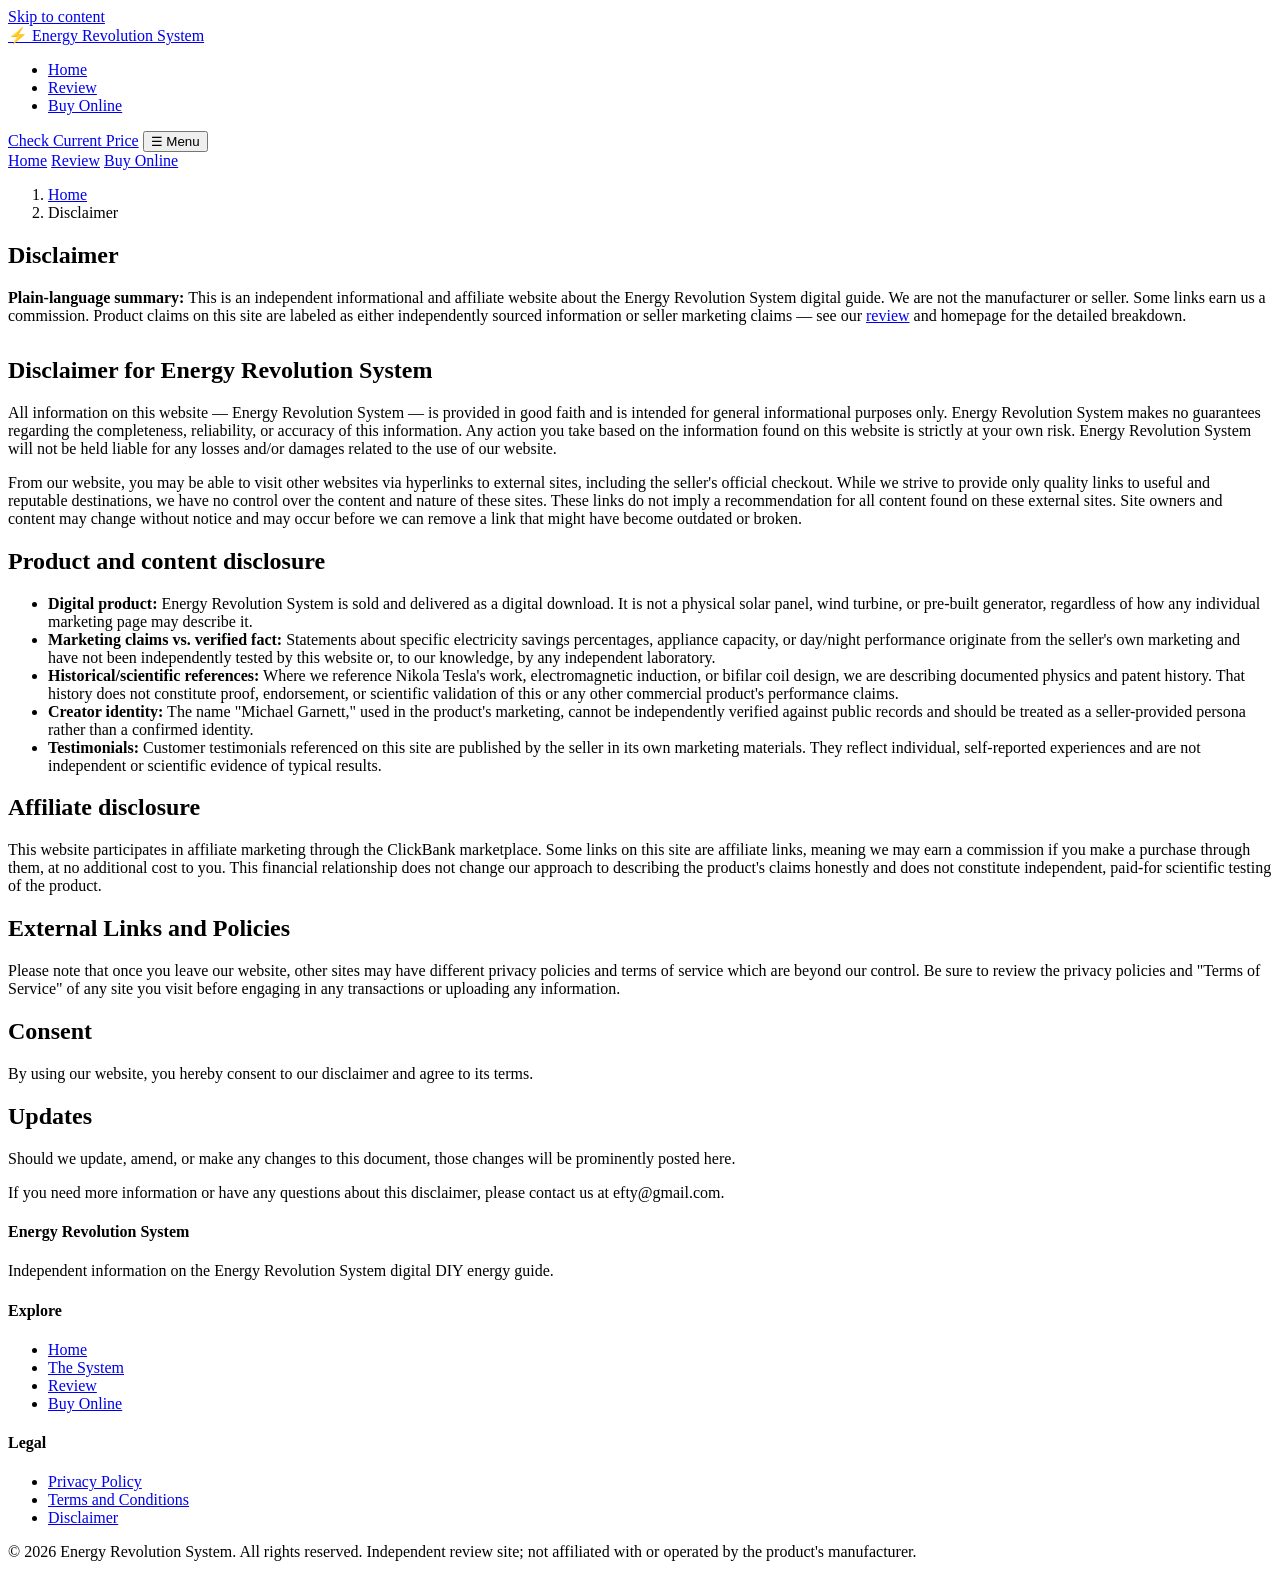
==== Disclaimer.html @ c6d01a48 "Add files via upload" ====
<!DOCTYPE html>
<html lang="en-US">
<head>
<meta charset="UTF-8">
<meta name="viewport" content="width=device-width, initial-scale=1">
<title>Disclaimer | Energy Revolution System</title>
<meta name="description" content="Disclaimer for the Energy Revolution System informational website, including affiliate, product-claim and content disclosures.">
<meta name="robots" content="index,follow">
<link rel="canonical" href="https://energyrevolotionsystem.com/Disclaimer.html">
<meta property="og:type" content="article">
<meta property="og:site_name" content="Energy Revolution System">
<meta property="og:title" content="Disclaimer | Energy Revolution System">
<meta property="og:description" content="Disclaimer for the Energy Revolution System informational website, including affiliate, product-claim and content disclosures.">
<meta property="og:url" content="https://energyrevolotionsystem.com/Disclaimer.html">
<meta property="og:image" content="https://energyrevolotionsystem.com/assets/images/ers-cover-bundle-1.webp">
<meta property="og:image:alt" content="Energy Revolution System logo">
<meta name="twitter:card" content="summary">
<meta name="twitter:title" content="Disclaimer | Energy Revolution System">
<meta name="twitter:description" content="Affiliate, product-claim and content disclosures for this informational website.">
<meta name="twitter:image" content="https://energyrevolotionsystem.com/assets/images/ers-cover-bundle-1.webp">
<link rel="icon" href="assets/images/ers-cover-bundle-1.webp">
<link rel="preload" href="https://fonts.googleapis.com/css?family=Jost:400,500,600,700,800&display=swap" as="style" onload="this.onload=null;this.rel='stylesheet'">
<noscript><link rel="stylesheet" href="https://fonts.googleapis.com/css?family=Jost:400,500,600,700,800&display=swap"></noscript>
<link rel="stylesheet" href="assets/theme/css/site.css">
</head>
<body>
<a class="skip-link" href="#main">Skip to content</a>
<header class="site-header">
  <div class="container nav-wrap">
    <a class="brand" href="index.html"><span class="mark">⚡</span> Energy Revolution System</a>
    <nav aria-label="Primary">
      <ul class="nav-links">
        <li><a href="index.html">Home</a></li>
        <li><a href="energyrevolutionsystemreview.html">Review</a></li>
        <li><a href="energyrevolutionsystembuyonline.html">Buy Online</a></li>
      </ul>
    </nav>
    <a class="btn btn-cta nav-cta" href="https://94fb6a1w03vlnv56-ogf2p9pa5.hop.clickbank.net" rel="sponsored noopener" target="_blank">Check Current Price</a>
    <button class="nav-toggle" aria-expanded="false" aria-controls="mobilePanel">☰ Menu</button>
  </div>
  <div class="mobile-panel" id="mobilePanel">
    <a href="index.html">Home</a>
    <a href="energyrevolutionsystemreview.html">Review</a>
    <a href="energyrevolutionsystembuyonline.html">Buy Online</a>
  </div>
</header>

<nav class="breadcrumbs" aria-label="Breadcrumb">
  <div class="container"><ol><li><a href="index.html">Home</a></li><li aria-current="page">Disclaimer</li></ol></div>
</nav>

<main id="main">
<section class="tight">
  <div class="container-narrow">
    <h1>Disclaimer</h1>

    <div class="disclosure" style="margin-bottom:2em">
      <strong>Plain-language summary:</strong> This is an independent informational and affiliate website about the Energy Revolution System digital guide. We are not the manufacturer or seller. Some links earn us a commission. Product claims on this site are labeled as either independently sourced information or seller marketing claims — see our <a href="energyrevolutionsystemreview.html">review</a> and homepage for the detailed breakdown.
    </div>

    <h2>Disclaimer for Energy Revolution System</h2>
    <p>All information on this website — Energy Revolution System — is provided in good faith and is intended for general informational purposes only. Energy Revolution System makes no guarantees regarding the completeness, reliability, or accuracy of this information. Any action you take based on the information found on this website is strictly at your own risk. Energy Revolution System will not be held liable for any losses and/or damages related to the use of our website.</p>

    <p>From our website, you may be able to visit other websites via hyperlinks to external sites, including the seller's official checkout. While we strive to provide only quality links to useful and reputable destinations, we have no control over the content and nature of these sites. These links do not imply a recommendation for all content found on these external sites. Site owners and content may change without notice and may occur before we can remove a link that might have become outdated or broken.</p>

    <h2>Product and content disclosure</h2>
    <ul>
      <li><strong>Digital product:</strong> Energy Revolution System is sold and delivered as a digital download. It is not a physical solar panel, wind turbine, or pre-built generator, regardless of how any individual marketing page may describe it.</li>
      <li><strong>Marketing claims vs. verified fact:</strong> Statements about specific electricity savings percentages, appliance capacity, or day/night performance originate from the seller's own marketing and have not been independently tested by this website or, to our knowledge, by any independent laboratory.</li>
      <li><strong>Historical/scientific references:</strong> Where we reference Nikola Tesla's work, electromagnetic induction, or bifilar coil design, we are describing documented physics and patent history. That history does not constitute proof, endorsement, or scientific validation of this or any other commercial product's performance claims.</li>
      <li><strong>Creator identity:</strong> The name "Michael Garnett," used in the product's marketing, cannot be independently verified against public records and should be treated as a seller-provided persona rather than a confirmed identity.</li>
      <li><strong>Testimonials:</strong> Customer testimonials referenced on this site are published by the seller in its own marketing materials. They reflect individual, self-reported experiences and are not independent or scientific evidence of typical results.</li>
    </ul>

    <h2>Affiliate disclosure</h2>
    <p>This website participates in affiliate marketing through the ClickBank marketplace. Some links on this site are affiliate links, meaning we may earn a commission if you make a purchase through them, at no additional cost to you. This financial relationship does not change our approach to describing the product's claims honestly and does not constitute independent, paid-for scientific testing of the product.</p>

    <h2>External Links and Policies</h2>
    <p>Please note that once you leave our website, other sites may have different privacy policies and terms of service which are beyond our control. Be sure to review the privacy policies and "Terms of Service" of any site you visit before engaging in any transactions or uploading any information.</p>

    <h2>Consent</h2>
    <p>By using our website, you hereby consent to our disclaimer and agree to its terms.</p>

    <h2>Updates</h2>
    <p>Should we update, amend, or make any changes to this document, those changes will be prominently posted here.</p>

    <p class="small muted">If you need more information or have any questions about this disclaimer, please contact us at efty@gmail.com.</p>
  </div>
</section>
</main>

<footer class="site-footer">
  <div class="container foot-cols">
    <div><h4>Energy Revolution System</h4><p class="small">Independent information on the Energy Revolution System digital DIY energy guide.</p></div>
    <div><h4>Explore</h4><ul class="foot-links">
      <li><a href="index.html">Home</a></li>
      <li><a href="energyrevolutionsystem.html">The System</a></li>
      <li><a href="energyrevolutionsystemreview.html">Review</a></li>
      <li><a href="energyrevolutionsystembuyonline.html">Buy Online</a></li>
    </ul></div>
    <div><h4>Legal</h4><ul class="foot-links">
      <li><a href="PrivacyPolicy.html">Privacy Policy</a></li>
      <li><a href="TermsAndConditions.html">Terms and Conditions</a></li>
      <li><a href="Disclaimer.html">Disclaimer</a></li>
    </ul></div>
  </div>
  <div class="container foot-bottom">© 2026 Energy Revolution System. All rights reserved. Independent review site; not affiliated with or operated by the product's manufacturer.</div>
</footer>
<script src="assets/theme/js/site.js"></script>
</body>
</html>
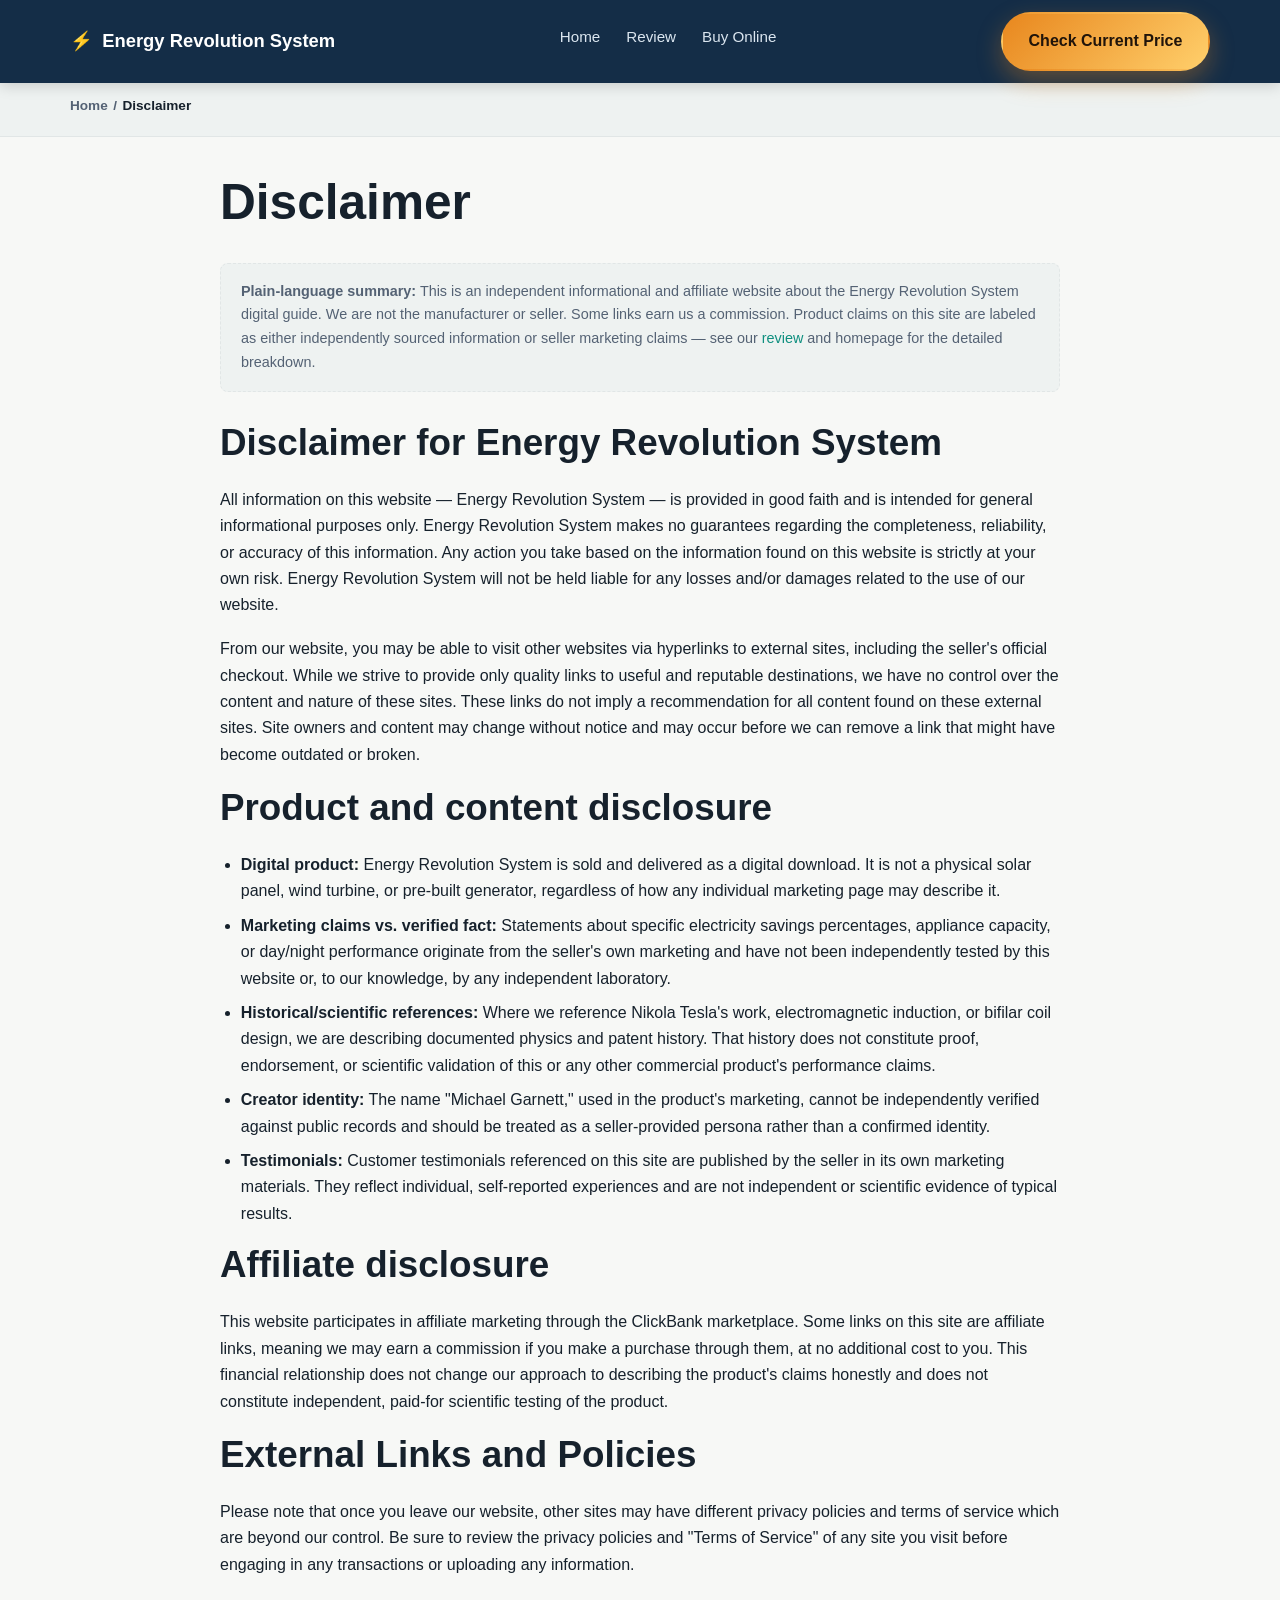
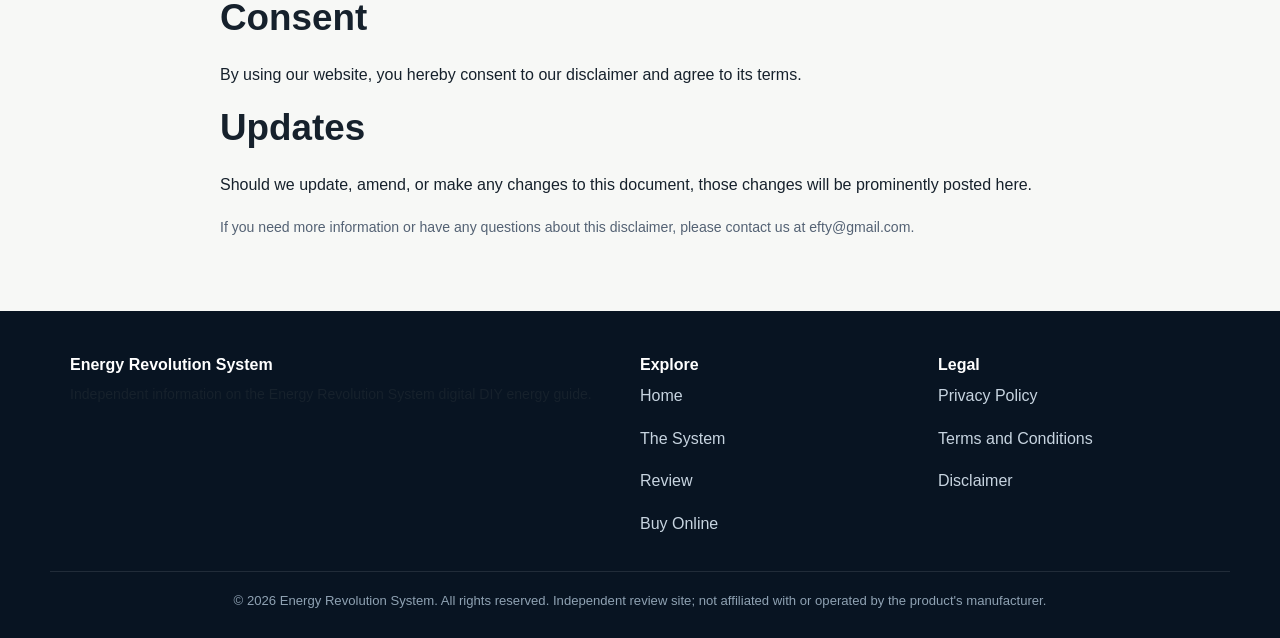
==== commit 3affdde1: "Update Disclaimer.html" ====
--- a/Disclaimer.html
+++ b/Disclaimer.html
@@ -6,18 +6,18 @@
 <title>Disclaimer | Energy Revolution System</title>
 <meta name="description" content="Disclaimer for the Energy Revolution System informational website, including affiliate, product-claim and content disclosures.">
 <meta name="robots" content="index,follow">
-<link rel="canonical" href="https://energyrevolotionsystem.com/Disclaimer.html">
+<link rel="canonical" href="https://energerevolutionsystem.com/Disclaimer.html">
 <meta property="og:type" content="article">
 <meta property="og:site_name" content="Energy Revolution System">
 <meta property="og:title" content="Disclaimer | Energy Revolution System">
 <meta property="og:description" content="Disclaimer for the Energy Revolution System informational website, including affiliate, product-claim and content disclosures.">
-<meta property="og:url" content="https://energyrevolotionsystem.com/Disclaimer.html">
-<meta property="og:image" content="https://energyrevolotionsystem.com/assets/images/ers-cover-bundle-1.webp">
+<meta property="og:url" content="https://energerevolutionsystem.com/Disclaimer.html">
+<meta property="og:image" content="https://energerevolutionsystem.com/assets/images/ers-cover-bundle-1.webp">
 <meta property="og:image:alt" content="Energy Revolution System logo">
 <meta name="twitter:card" content="summary">
 <meta name="twitter:title" content="Disclaimer | Energy Revolution System">
 <meta name="twitter:description" content="Affiliate, product-claim and content disclosures for this informational website.">
-<meta name="twitter:image" content="https://energyrevolotionsystem.com/assets/images/ers-cover-bundle-1.webp">
+<meta name="twitter:image" content="https://energerevolutionsystem.com/assets/images/ers-cover-bundle-1.webp">
 <link rel="icon" href="assets/images/ers-cover-bundle-1.webp">
 <link rel="preload" href="https://fonts.googleapis.com/css?family=Jost:400,500,600,700,800&display=swap" as="style" onload="this.onload=null;this.rel='stylesheet'">
 <noscript><link rel="stylesheet" href="https://fonts.googleapis.com/css?family=Jost:400,500,600,700,800&display=swap"></noscript>
@@ -31,17 +31,17 @@
     <nav aria-label="Primary">
       <ul class="nav-links">
         <li><a href="index.html">Home</a></li>
-        <li><a href="energyrevolutionsystemreview.html">Review</a></li>
-        <li><a href="energyrevolutionsystembuyonline.html">Buy Online</a></li>
+        <li><a href="energerevolutionsystemreview.html">Review</a></li>
+        <li><a href="energerevolutionsystembuyonline.html">Buy Online</a></li>
       </ul>
     </nav>
-    <a class="btn btn-cta nav-cta" href="https://94fb6a1w03vlnv56-ogf2p9pa5.hop.clickbank.net" rel="sponsored noopener" target="_blank">Check Current Price</a>
+    <a class="btn btn-cta nav-cta" href="https://5dfe84-lojepfsdaodrkek5uc3.hop.clickbank.net" rel="sponsored noopener" target="_blank">Check Current Price</a>
     <button class="nav-toggle" aria-expanded="false" aria-controls="mobilePanel">☰ Menu</button>
   </div>
   <div class="mobile-panel" id="mobilePanel">
     <a href="index.html">Home</a>
-    <a href="energyrevolutionsystemreview.html">Review</a>
-    <a href="energyrevolutionsystembuyonline.html">Buy Online</a>
+    <a href="energerevolutionsystemreview.html">Review</a>
+    <a href="energerevolutionsystembuyonline.html">Buy Online</a>
   </div>
 </header>
 
@@ -55,7 +55,7 @@
     <h1>Disclaimer</h1>
 
     <div class="disclosure" style="margin-bottom:2em">
-      <strong>Plain-language summary:</strong> This is an independent informational and affiliate website about the Energy Revolution System digital guide. We are not the manufacturer or seller. Some links earn us a commission. Product claims on this site are labeled as either independently sourced information or seller marketing claims — see our <a href="energyrevolutionsystemreview.html">review</a> and homepage for the detailed breakdown.
+      <strong>Plain-language summary:</strong> This is an independent informational and affiliate website about the Energy Revolution System digital guide. We are not the manufacturer or seller. Some links earn us a commission. Product claims on this site are labeled as either independently sourced information or seller marketing claims — see our <a href="energerevolutionsystemreview.html">review</a> and homepage for the detailed breakdown.
     </div>
 
     <h2>Disclaimer for Energy Revolution System</h2>
@@ -94,9 +94,9 @@
     <div><h4>Energy Revolution System</h4><p class="small">Independent information on the Energy Revolution System digital DIY energy guide.</p></div>
     <div><h4>Explore</h4><ul class="foot-links">
       <li><a href="index.html">Home</a></li>
-      <li><a href="energyrevolutionsystem.html">The System</a></li>
-      <li><a href="energyrevolutionsystemreview.html">Review</a></li>
-      <li><a href="energyrevolutionsystembuyonline.html">Buy Online</a></li>
+      <li><a href="energerevolutionsystem.html">The System</a></li>
+      <li><a href="energerevolutionsystemreview.html">Review</a></li>
+      <li><a href="energerevolutionsystembuyonline.html">Buy Online</a></li>
     </ul></div>
     <div><h4>Legal</h4><ul class="foot-links">
       <li><a href="PrivacyPolicy.html">Privacy Policy</a></li>
--- a/assets/theme/css/site.css
+++ b/assets/theme/css/site.css
@@ -0,0 +1,255 @@
+/* Energy Revolution System — site design system (2026 rebuild) */
+
+:root{
+  --primary:#0b2540;
+  --primary-2:#123a63;
+  --secondary:#0e8f7f;
+  --accent:#f2a93b;
+  --accent-2:#ffcf6b;
+  --background:#f7f8f6;
+  --surface:#ffffff;
+  --surface-2:#eef2f1;
+  --text:#16212c;
+  --muted:#546274;
+  --border:#e1e6e6;
+  --cta:#e8871e;
+  --cta-hover:#cf7412;
+  --success:#1a7a4c;
+  --danger:#b3261e;
+  --radius:14px;
+  --radius-sm:8px;
+  --shadow-sm:0 2px 10px rgba(11,37,64,.06);
+  --shadow-md:0 10px 30px rgba(11,37,64,.10);
+  --shadow-lg:0 20px 50px rgba(11,37,64,.16);
+  --max:1180px;
+  color-scheme: light;
+}
+
+@media (prefers-color-scheme: dark){
+  :root:not([data-theme="light"]){
+    --background:#0d1520;
+    --surface:#121c28;
+    --surface-2:#182432;
+    --text:#eef3f7;
+    --muted:#a9b7c4;
+    --border:#22303f;
+    --shadow-sm:0 2px 10px rgba(0,0,0,.35);
+    --shadow-md:0 10px 30px rgba(0,0,0,.45);
+    --shadow-lg:0 20px 50px rgba(0,0,0,.55);
+  }
+}
+:root[data-theme="dark"]{
+  --background:#0d1520;
+  --surface:#121c28;
+  --surface-2:#182432;
+  --text:#eef3f7;
+  --muted:#a9b7c4;
+  --border:#22303f;
+  --shadow-sm:0 2px 10px rgba(0,0,0,.35);
+  --shadow-md:0 10px 30px rgba(0,0,0,.45);
+  --shadow-lg:0 20px 50px rgba(0,0,0,.55);
+}
+
+*,*::before,*::after{box-sizing:border-box}
+html{scroll-behavior:smooth}
+body{
+  margin:0;
+  background:var(--background);
+  color:var(--text);
+  font-family:"Jost",-apple-system,BlinkMacSystemFont,"Segoe UI",Roboto,Arial,sans-serif;
+  font-size:16px;
+  line-height:1.65;
+  -webkit-font-smoothing:antialiased;
+}
+img{max-width:100%;height:auto;display:block}
+a{color:var(--secondary);text-decoration:none}
+a:hover{text-decoration:underline}
+.container{max-width:var(--max);margin:0 auto;padding-inline:20px}
+.container-narrow{max-width:880px;margin:0 auto;padding-inline:20px}
+section{padding-block:64px}
+section.tight{padding-block:36px}
+h1,h2,h3,h4,h5{font-family:"Jost",sans-serif;line-height:1.2;font-weight:700;color:var(--text);margin:0 0 .6em}
+h1{font-size:clamp(1.9rem,4.6vw,3.1rem)}
+h2{font-size:clamp(1.5rem,3.2vw,2.3rem)}
+h3{font-size:clamp(1.2rem,2.2vw,1.5rem)}
+p{margin:0 0 1.1em;color:var(--text)}
+.lead{font-size:1.15rem;color:var(--muted)}
+.muted{color:var(--muted)}
+ul,ol{padding-left:1.3em}
+li{margin-bottom:.5em}
+.eyebrow{
+  display:inline-block;font-size:.8rem;font-weight:700;letter-spacing:.08em;text-transform:uppercase;
+  color:var(--accent);background:rgba(242,169,59,.12);border:1px solid rgba(242,169,59,.35);
+  padding:.35em .9em;border-radius:999px;margin-bottom:1em;
+}
+.section-head{max-width:760px;margin:0 auto 2.2em;text-align:center}
+.section-head.left{text-align:left;margin-inline:0}
+
+a:focus-visible,button:focus-visible,summary:focus-visible{outline:3px solid var(--accent);outline-offset:2px}
+
+/* Skip link */
+.skip-link{position:absolute;left:-999px;top:auto;background:var(--primary);color:#fff;padding:10px 16px;z-index:2000;border-radius:0 0 8px 0}
+.skip-link:focus{left:0;top:0}
+
+/* Header / Nav */
+.site-header{position:sticky;top:0;z-index:1000;background:rgba(11,37,64,.96);backdrop-filter:saturate(140%) blur(6px);box-shadow:0 2px 14px rgba(0,0,0,.18)}
+.nav-wrap{display:flex;align-items:center;justify-content:space-between;gap:16px;padding-block:12px}
+.brand{color:#fff;font-weight:700;font-size:1.15rem;display:flex;align-items:center;gap:.5em}
+.brand:hover{text-decoration:none;opacity:.9}
+.brand .mark{color:var(--accent)}
+.nav-links{display:none;gap:26px;list-style:none;margin:0;padding:0;align-items:center}
+.nav-links a{color:#dbe6f0;font-weight:500;font-size:.95rem}
+.nav-links a:hover{color:#fff}
+.nav-cta{display:none}
+.nav-toggle{background:none;border:1px solid rgba(255,255,255,.35);color:#fff;border-radius:8px;padding:8px 12px;font-size:1rem}
+.mobile-panel{display:none;flex-direction:column;gap:14px;padding:18px 20px 22px;background:var(--primary)}
+.mobile-panel.open{display:flex}
+.mobile-panel a{color:#e7eef5;font-weight:600}
+.mobile-panel .btn{align-self:flex-start}
+@media (min-width:940px){
+  .nav-links{display:flex}
+  .nav-cta{display:inline-flex}
+  .nav-toggle{display:none}
+  .mobile-panel{display:none!important}
+}
+
+/* Buttons */
+.btn{
+  display:inline-flex;align-items:center;justify-content:center;gap:.5em;
+  font-weight:700;font-size:1rem;padding:.9em 1.6em;border-radius:999px;border:2px solid transparent;
+  cursor:pointer;transition:transform .15s ease, box-shadow .15s ease, background .15s ease;text-decoration:none;
+}
+.btn:hover{text-decoration:none;transform:translateY(-1px)}
+.btn-cta{background:linear-gradient(135deg,var(--cta),var(--accent-2));color:#20140a;box-shadow:0 10px 24px rgba(232,135,30,.35)}
+.btn-cta:hover{background:linear-gradient(135deg,var(--cta-hover),var(--accent));color:#20140a}
+.btn-outline{border-color:rgba(255,255,255,.55);color:#fff;background:transparent}
+.btn-outline:hover{background:rgba(255,255,255,.1);color:#fff}
+.btn-secondary{background:var(--surface-2);color:var(--text);border-color:var(--border)}
+.btn-secondary:hover{background:var(--border)}
+.btn-block{width:100%}
+.btn-sm{padding:.6em 1.2em;font-size:.9rem}
+
+/* Hero */
+.hero{
+  background:
+    radial-gradient(1100px 550px at 85% -10%, rgba(14,143,127,.35), transparent 60%),
+    radial-gradient(900px 500px at 10% 110%, rgba(242,169,59,.18), transparent 55%),
+    linear-gradient(160deg,#081627,var(--primary) 55%,#0d3455);
+  color:#f2f6fa;padding-block:72px 60px;
+}
+.hero .container{display:grid;gap:34px;align-items:center}
+.hero h1{color:#fff}
+.hero .lead{color:#c9d8e6;font-size:1.12rem}
+.hero-badges{display:flex;flex-wrap:wrap;gap:10px;margin:1.2em 0}
+.hero-badge{font-size:.82rem;color:#dfeaf3;background:rgba(255,255,255,.08);border:1px solid rgba(255,255,255,.18);padding:.4em .9em;border-radius:999px}
+.hero-ctas{display:flex;flex-wrap:wrap;gap:14px;margin-top:1.4em}
+.hero-media{position:relative}
+.hero-media img{border-radius:var(--radius);box-shadow:var(--shadow-lg)}
+.hero-note{font-size:.82rem;color:#a9bccb;margin-top:.8em}
+@media (min-width:900px){ .hero .container{grid-template-columns:1.1fr .9fr} }
+
+/* Breadcrumbs */
+.breadcrumbs{background:var(--surface-2);border-bottom:1px solid var(--border)}
+.breadcrumbs ol{list-style:none;display:flex;flex-wrap:wrap;gap:.4em;padding:12px 0;margin:0;font-size:.85rem;color:var(--muted)}
+.breadcrumbs li+li::before{content:"/";margin-right:.4em;color:var(--muted)}
+.breadcrumbs a{color:var(--muted);font-weight:600}
+.breadcrumbs a:hover{color:var(--secondary)}
+.breadcrumbs [aria-current]{color:var(--text);font-weight:600}
+
+/* Cards / grids */
+.grid{display:grid;gap:22px}
+.grid-2{grid-template-columns:1fr}
+.grid-3{grid-template-columns:1fr}
+.grid-4{grid-template-columns:1fr}
+@media (min-width:700px){ .grid-2{grid-template-columns:1fr 1fr} .grid-4{grid-template-columns:1fr 1fr} }
+@media (min-width:940px){ .grid-3{grid-template-columns:repeat(3,1fr)} .grid-4{grid-template-columns:repeat(4,1fr)} }
+
+.card{background:var(--surface);border:1px solid var(--border);border-radius:var(--radius);padding:26px;box-shadow:var(--shadow-sm)}
+.card h3{margin-top:.2em}
+.card-icon{width:46px;height:46px;border-radius:12px;background:rgba(14,143,127,.12);color:var(--secondary);display:flex;align-items:center;justify-content:center;font-size:1.4rem;margin-bottom:.7em}
+
+.surface{background:var(--surface)}
+.surface-2{background:var(--surface-2)}
+
+.answer-box{background:var(--surface-2);border-left:4px solid var(--secondary);border-radius:var(--radius-sm);padding:18px 22px;margin:0 0 1.4em}
+.answer-box p{margin:0;font-weight:600}
+
+.split{display:grid;gap:34px;align-items:center}
+@media (min-width:900px){ .split{grid-template-columns:1fr 1fr} .split.reverse > *:first-child{order:2} }
+.split img{border-radius:var(--radius);box-shadow:var(--shadow-md)}
+
+/* Pros/cons */
+.proscons{display:grid;gap:20px}
+@media (min-width:760px){ .proscons{grid-template-columns:1fr 1fr} }
+.proscons .card ul{padding-left:1.1em}
+.proscons .pros{border-top:4px solid var(--success)}
+.proscons .cons{border-top:4px solid var(--danger)}
+
+/* Testimonials */
+.testimonial{display:flex;gap:16px;align-items:flex-start}
+.testimonial img{width:56px;height:56px;border-radius:50%;object-fit:cover;flex:none}
+.testimonial .stars{color:var(--accent);letter-spacing:2px;font-size:.9rem}
+.testimonial .who{font-weight:700;margin-top:.4em}
+.testimonial .tag{font-size:.78rem;color:var(--muted)}
+
+/* Research cards */
+.research-card{border-left:4px solid var(--secondary)}
+.research-card .meta{font-size:.85rem;color:var(--muted);margin-bottom:.6em}
+.research-card .limitation{background:rgba(179,38,30,.07);border-radius:var(--radius-sm);padding:10px 14px;font-size:.9rem;margin:.8em 0}
+
+/* Tables */
+.table-wrap{overflow-x:auto;border:1px solid var(--border);border-radius:var(--radius);box-shadow:var(--shadow-sm)}
+table{border-collapse:collapse;width:100%;min-width:520px;background:var(--surface)}
+th,td{padding:14px 16px;text-align:left;border-bottom:1px solid var(--border);font-size:.95rem}
+th{background:var(--surface-2);font-weight:700}
+tr:last-child td{border-bottom:none}
+
+/* Claim audit table tags */
+.tag{display:inline-block;padding:.25em .7em;border-radius:999px;font-size:.75rem;font-weight:700}
+.tag-keep{background:rgba(26,122,76,.12);color:var(--success)}
+.tag-qualify{background:rgba(242,169,59,.18);color:#8a5a09}
+.tag-remove{background:rgba(179,38,30,.1);color:var(--danger)}
+
+/* FAQ accordion */
+.faq-item{border:1px solid var(--border);border-radius:var(--radius-sm);margin-bottom:12px;background:var(--surface);overflow:hidden}
+.faq-item summary{list-style:none;cursor:pointer;padding:16px 20px;font-weight:700;display:flex;justify-content:space-between;gap:12px;align-items:center}
+.faq-item summary::-webkit-details-marker{display:none}
+.faq-item summary::after{content:"+";font-size:1.3rem;color:var(--secondary);flex:none}
+.faq-item[open] summary::after{content:"−"}
+.faq-item .faq-a{padding:0 20px 18px;color:var(--muted)}
+
+/* Pricing / CTA band */
+.price-band{background:linear-gradient(135deg,var(--primary),#0f4470);color:#fff;border-radius:var(--radius);padding:36px;text-align:center;box-shadow:var(--shadow-lg)}
+.price-band .old{text-decoration:line-through;color:#9fb3c4;font-size:1.2rem}
+.price-band .now{font-size:2.4rem;color:var(--accent-2);font-weight:800}
+.cta-band{background:linear-gradient(135deg,#082036,#123a63);color:#fff;border-radius:var(--radius);padding:46px 30px;text-align:center}
+.cta-band h2{color:#fff}
+.cta-band p{color:#cddbe8}
+
+/* Guarantee */
+.guarantee{display:flex;gap:24px;align-items:center;flex-wrap:wrap}
+.guarantee img{width:120px;height:120px;flex:none}
+
+/* Affiliate disclosure */
+.disclosure{background:var(--surface-2);border:1px dashed var(--border);border-radius:var(--radius-sm);padding:16px 20px;font-size:.9rem;color:var(--muted)}
+
+/* Footer */
+.site-footer{background:#081422;color:#c7d4e0;padding-block:44px 26px;margin-top:20px}
+.site-footer .container{display:grid;gap:26px}
+.site-footer h4{color:#fff;font-size:1rem}
+.site-footer a{color:#c7d4e0}
+.site-footer a:hover{color:#fff}
+.foot-cols{display:grid;gap:26px}
+@media (min-width:760px){ .foot-cols{grid-template-columns:2fr 1fr 1fr} }
+.foot-links{list-style:none;padding:0;margin:0;display:flex;flex-direction:column;gap:8px}
+.foot-bottom{border-top:1px solid rgba(255,255,255,.1);margin-top:26px;padding-top:18px;font-size:.82rem;color:#8fa2b3;text-align:center}
+
+/* Utility */
+.mt-0{margin-top:0}.mb-0{margin-bottom:0}
+.text-center{text-align:center}
+.small{font-size:.88rem}
+.stack{display:flex;flex-direction:column;gap:10px}
+.inline-list{display:flex;flex-wrap:wrap;gap:10px;list-style:none;padding:0;margin:0}
+.chip{background:var(--surface-2);border:1px solid var(--border);border-radius:999px;padding:.4em 1em;font-size:.85rem;color:var(--muted)}
+.sticky-cta{position:sticky;bottom:0;z-index:900;background:var(--surface);border-top:1px solid var(--border);padding:10px 16px;display:flex;gap:10px;justify-content:center;box-shadow:0 -6px 18px rgba(0,0,0,.06)}
+@media (min-width:940px){ .sticky-cta{display:none} }
